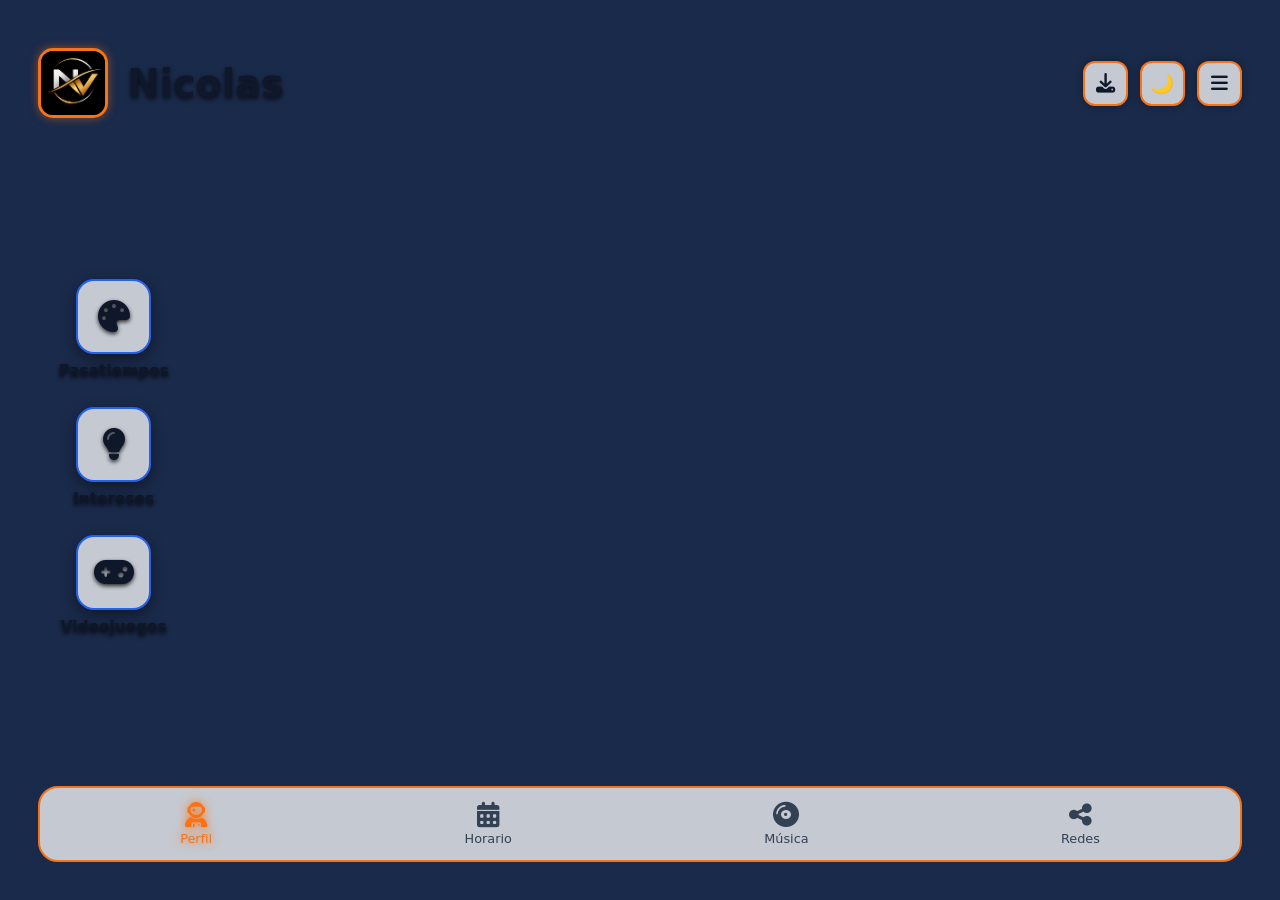
==== PWA/index.html @ a5a934bd "Añadir PWA" ====
<!DOCTYPE html>
<html lang="es">
<head>
<meta charset="UTF-8">
<meta name="viewport" content="width=device-width, initial-scale=1.0, maximum-scale=1.0, user-scalable=no">
<title>Nicolas - Presentación</title>
<script src="https://code.jquery.com/jquery-3.7.1.min.js"></script>
<link rel="stylesheet" href="https://cdnjs.cloudflare.com/ajax/libs/font-awesome/6.4.0/css/all.min.css">

<!-- ===== CONFIGURACIÓN PWA ===== -->
<link rel="manifest" href="manifest.json">
<meta name="theme-color" content="#0f172a">
<link rel="apple-touch-icon" href="Nic_Logo.png">

<style>
  /* ===== VARIABLES MODO CLARO ===== */
  :root {
    --glass-bg: rgba(255, 255, 255, 0.75);
    --glass-border: rgba(255, 255, 255, 0.5);
    --accent-cyan: #0284c7; 
    --accent-blue: #2563eb;
    --text-main: #0f172a;
    --text-muted: #334155;
    --sidebar-bg: rgba(255, 255, 255, 0.95);
    --modal-bg: #f8fafc;
    --modal-overlay: rgba(255, 255, 255, 0.7);
    --accent-orange: #f97316;
    --glow-orange: rgba(249, 115, 22, 0.5);
    --card-bg: rgba(255, 255, 255, 0.95);
  }

  /* ===== VARIABLES MODO OSCURO ===== */
  body.dark-mode {
    --glass-bg: rgba(15, 25, 50, 0.75); 
    --glass-border: rgba(100, 180, 255, 0.3);
    --accent-cyan: #7fd3ff;
    --accent-blue: #4aa8ff;
    --text-main: #e8f0ff;
    --text-muted: #cbd5e1;
    --sidebar-bg: rgba(13, 26, 46, 0.95);
    --modal-bg: #0f172a;
    --modal-overlay: rgba(3, 8, 18, 0.8);
    --accent-orange: #fb923c;
    --glow-orange: rgba(251, 146, 60, 0.6);
    --card-bg: rgba(30, 41, 59, 0.95);
  }

  * { margin:0; padding:0; box-sizing:border-box; }

  html, body {
    height:100%; width: 100%; overflow:hidden; 
    font-family:'Segoe UI', system-ui, sans-serif;
    color:var(--text-main); background: #000;
    transition: color 0.4s;
  }

  /* ===== CARRUSEL DE FONDO ===== */
  .bg-carousel { 
    position: fixed; top: 0; left: 0; right: 0; bottom: 0; 
    z-index: 0; overflow: hidden; background: #1a2a4a;
  }
  .bg-slide {
    position: absolute; inset: 0; background-size: cover; background-position: center;
    opacity: 0; transition: opacity 1.5s ease-in-out, filter 0.5s;
    filter: brightness(0.85) saturate(1.1); 
  }
  .bg-slide.active { opacity: 1; }
  body.dark-mode .bg-slide { filter: brightness(0.5) saturate(1.2); }

  .bg-slide:nth-child(1) { background-image: url('https://images.unsplash.com/photo-1472214103451-9374bd1c798e?auto=format&fit=crop&w=1920&q=80'); }
  .bg-slide:nth-child(2) { background-image: url('https://images.unsplash.com/photo-1464822759023-fed622ff2c3b?auto=format&fit=crop&w=1920&q=80'); }
  .bg-slide:nth-child(3) { background-image: url('https://images.unsplash.com/photo-1507525428034-b723cf961d3e?auto=format&fit=crop&w=1920&q=80'); }

  /* ===== CONTENEDOR PRINCIPAL ===== */
  .hud {
    position: relative; z-index: 1;
    height: 100%; display: flex; flex-direction: column;
    padding: clamp(15px, 3vw, 40px); 
  }

  /* HEADER */
  header {
    display:flex; align-items:center; justify-content: space-between;
    padding: 10px 0; flex-shrink: 0; position: relative; z-index: 100;
  }
  
  .profile-info { display: flex; align-items: center; gap: clamp(10px, 1.5vw, 20px); }

  .avatar {
    width: clamp(50px, 6vw, 70px); height: clamp(50px, 6vw, 70px);
    border-radius: 15px; border: 3px solid var(--accent-orange);
    background: #333; object-fit: cover; flex-shrink: 0;
    box-shadow: 0 0 10px var(--glow-orange); transition: border-color 0.4s, box-shadow 0.4s;
  }
  
  .info h1 { 
    font-size: clamp(1.8rem, 3vw, 2.5rem); color: var(--text-main); 
    text-shadow: 0 2px 5px rgba(0,0,0,0.7);
  }
  
  .top-actions { display:flex; gap:clamp(6px, 1vw, 12px); flex-shrink: 0; }
  
  .btn-square {
    width: clamp(38px, 4vw, 45px); height: clamp(38px, 4vw, 45px);
    border-radius: 12px; background: var(--glass-bg); backdrop-filter: blur(8px); border: 2px solid var(--accent-orange);
    color: var(--text-main); font-size: clamp(1rem, 1.5vw, 1.2rem);
    display:flex; align-items:center; justify-content:center; cursor: pointer;
    box-shadow: 0 0 10px rgba(0,0,0,0.3);
    transition: transform 0.2s, box-shadow 0.2s, background 0.4s, color 0.4s;
  }
  .btn-square:hover { transform: scale(1.1); box-shadow: 0 0 15px var(--accent-orange); }

  /* CONTENIDO CENTRAL */
  .center-content {
    flex: 1; display: flex; flex-direction: column;
    justify-content: center; align-items: flex-start; padding-left: clamp(0px, 2vw, 20px); 
  }

  .floating-buttons { display: flex; flex-direction: column; gap: clamp(15px, 3vh, 30px); }

  .float-btn {
    display: flex; flex-direction: column; align-items: center; gap: 8px;
    color: var(--text-main); font-size: clamp(0.8rem, 1.2vw, 1rem);
    font-weight: 600; cursor: pointer; transition: transform 0.2s, color 0.4s;
    text-shadow: 0 2px 4px rgba(0,0,0,0.8);
  }
  .float-btn:hover { transform: scale(1.05); }
  
  .float-btn .icon-wrap {
    width: clamp(60px, 6vw, 75px); height: clamp(60px, 6vw, 75px);
    border-radius: 18px; background: var(--glass-bg); backdrop-filter: blur(10px);
    border: 2px solid var(--accent-blue);
    display:flex; align-items:center; justify-content:center;
    font-size: clamp(1.5rem, 2.5vw, 2rem);
    box-shadow: 0 5px 15px rgba(0,0,0,0.4);
    color: var(--text-main);
    transition: border-color 0.3s, background 0.4s, color 0.4s, box-shadow 0.3s;
  }
  .float-btn:hover .icon-wrap { border-color: var(--accent-orange); box-shadow: 0 0 15px var(--accent-orange); }

  /* FOOTER */
  footer {
    display: flex; justify-content: space-around; align-items: center;
    background: var(--glass-bg); backdrop-filter: blur(15px); 
    border: 2px solid var(--accent-orange);
    border-radius: 20px; padding: clamp(8px, 1.5vh, 15px); 
    flex-shrink: 0; width: 100%; margin-top: auto; 
    transition: background 0.4s, border-color 0.4s;
  }
  .nav-item {
    display: flex; flex-direction: column; align-items: center; gap: 4px;
    color: var(--text-muted); font-size: clamp(0.6rem, 1vw, 0.9rem); cursor: pointer; transition: color 0.3s;
  }
  .nav-item i { font-size: clamp(1.2rem, 2vw, 1.8rem); }
  .nav-item.active, .nav-item:hover { color: var(--accent-orange); text-shadow: 0 0 10px var(--accent-orange); }

  /* MENÚ HAMBURGUESA */
  #sidebar {
    position: absolute; top: 100%; right: 0; width: 220px;
    background: var(--sidebar-bg); backdrop-filter: blur(15px);
    border: 2px solid var(--accent-orange); box-shadow: 0 10px 30px rgba(0,0,0,0.4);
    border-radius: 15px; padding: 10px; display: flex; flex-direction: column; gap: 5px;
    opacity: 0; transform: translateY(-10px); pointer-events: none;
    transition: opacity 0.3s, transform 0.3s, background 0.4s; z-index: 150;
  }
  #sidebar.active { opacity: 1; transform: translateY(0); pointer-events: auto; }
  #sidebar .nav-item { flex-direction: row; justify-content: flex-start; padding: 10px 15px; border-radius: 10px; gap: 15px; font-size: 1rem; width: 100%; }
  #sidebar .nav-item:hover { background: rgba(249, 115, 22, 0.2); }

  /* ===== MODALES ===== */
  .modal-overlay {
    position:fixed; inset:0; background:var(--modal-overlay); backdrop-filter:blur(5px);
    display:flex; align-items:center; justify-content:center;
    opacity:0; pointer-events:none; transition:opacity 0.3s; z-index:200; padding: 20px;
  }
  .modal-overlay.active { opacity:1; pointer-events:auto; }
  
  .modal {
    background: var(--modal-bg); border: 2px solid var(--accent-orange);
    box-shadow: 0 10px 40px rgba(0,0,0,0.5); border-radius: 20px;
    width: 100%; max-width: 900px; max-height: 85vh; overflow-y: auto; padding: clamp(15px, 2vw, 25px);
    transform: translateY(20px); transition: transform 0.3s;
  }
  .modal-overlay.active .modal { transform: translateY(0); }
  
  .modal-header { display: flex; justify-content: space-between; align-items: center; flex-wrap: wrap; margin-bottom: 20px; gap: 10px; border-bottom: 1px solid var(--glass-border); padding-bottom: 10px; }
  .modal h2 { color: var(--text-main); font-size: clamp(1.2rem, 2vw, 1.5rem); font-weight: 600; }
  
  .modal-close {
    background: transparent; border: none; color: var(--text-muted);
    font-size: 1.5rem; cursor: pointer; transition: color 0.3s;
  }
  .modal-close:hover { color: var(--accent-orange); }

  /* BOTONES DEL MODAL DE DESCARGA */
  .pwa-buttons { display: flex; gap: 10px; margin-top: 20px; }
  .btn-pwa {
    flex: 1; padding: 12px; border-radius: 10px; font-weight: bold; cursor: pointer; border: none; font-size: 1rem; transition: transform 0.2s;
  }
  .btn-pwa:hover { transform: scale(1.02); }
  .btn-pwa-cancel { background: #64748b; color: white; }
  .btn-pwa-accept { background: var(--accent-orange); color: white; }

  /* FILTROS */
  .filter-buttons { display: flex; gap: 8px; flex-wrap: wrap; }
  .btn-filter {
    background: transparent; border: 1px solid var(--glass-border); color: var(--text-muted);
    padding: 5px 12px; border-radius: 20px; cursor: pointer; font-size: 0.85rem; transition: all 0.2s;
  }
  .btn-filter.active, .btn-filter:hover { background: var(--accent-orange); border-color: var(--accent-orange); color: #fff; }

  /* TARJETAS */
  .media-grid { display: grid; grid-template-columns: repeat(auto-fill, minmax(200px, 1fr)); gap: 15px; }
  .media-card {
    background: var(--card-bg); border: 1px solid var(--glass-border);
    border-radius: 12px; overflow: hidden; display: flex; flex-direction: column;
    transition: transform 0.2s, box-shadow 0.2s; border-bottom: 3px solid var(--accent-orange); 
    box-shadow: 0 2px 8px rgba(0,0,0,0.2);
  }
  .media-card:hover { transform: translateY(-3px); box-shadow: 0 5px 15px rgba(0,0,0,0.3); }
  .media-card img, .media-card iframe { width: 100%; aspect-ratio: 16/9; object-fit: cover; border: none; }
  .media-info { padding: 12px; flex: 1; display: flex; flex-direction: column; }
  .media-title { font-size: 0.95rem; font-weight: bold; color: var(--text-main); margin-bottom: 4px; }
  .media-subtitle { font-size: 0.75rem; color: var(--text-muted); margin-bottom: 8px; }
  .media-desc { font-size: 0.8rem; color: var(--text-muted); line-height: 1.4; }

  /* Tabla de Horario */
  .schedule-table { width: 100%; border-collapse: collapse; margin-top: 15px; font-size: 0.9rem; }
  .schedule-table th, .schedule-table td { border: 1px solid var(--glass-border); padding: 10px; text-align: left; }
  .schedule-table th { background: var(--glass-bg); color: var(--text-main); font-weight: bold; }
  .schedule-table tr:nth-child(even) { background: var(--card-bg); }

  /* Redes Sociales */
  .social-links { display: flex; gap: 15px; margin-top: 15px; }
  .social-icon {
    display: flex; align-items: center; justify-content: center;
    width: 45px; height: 45px; border-radius: 12px;
    background: var(--glass-bg); border: 2px solid var(--accent-orange);
    color: var(--text-main); font-size: 1.3rem; text-decoration: none; transition: all 0.3s;
  }
  .social-icon:hover { background: var(--accent-orange); color: #fff; transform: translateY(-3px); }
</style>
</head>
<body>

<!-- CARRUSEL DE FONDO -->
<div class="bg-carousel">
  <div class="bg-slide active"></div>
  <div class="bg-slide"></div>
  <div class="bg-slide"></div>
</div>

<div class="hud" id="contenedorMenu">
  <!-- HEADER -->
  <header>
    <div class="profile-info">
      <img src="Nic_Logo.png" alt="Nicolas" class="avatar"> 
      <div class="info">
        <h1>Nicolas</h1>
      </div>
    </div>
    <div class="top-actions">
      <button class="btn-square" id="btnDescargaPWA" title="Instalar App"><i class="fas fa-download"></i></button>
      <button class="btn-square" id="themeBtn">🌙</button>
      <button class="btn-square" id="menuToggle"><i class="fas fa-bars"></i></button>
    </div>

    <aside id="sidebar">
      <div class="nav-item" data-modal="modal-perfil"><i class="fas fa-user-astronaut"></i><span>Perfil</span></div>
      <div class="nav-item" data-modal="modal-horario"><i class="fas fa-calendar-alt"></i><span>Horario</span></div>
      <div class="nav-item" data-modal="modal-musica"><i class="fas fa-compact-disc"></i><span>Música</span></div>
      <div class="nav-item" data-modal="modal-redes"><i class="fas fa-share-alt"></i><span>Redes</span></div>
    </aside>
  </header>

  <!-- BOTONES CENTRALES -->
  <div class="center-content">
    <div class="floating-buttons">
      <div class="float-btn" data-modal="modal-pasatiempos">
        <div class="icon-wrap"><i class="fas fa-palette"></i></div>
        <span>Pasatiempos</span>
      </div>
      <div class="float-btn" data-modal="modal-intereses">
        <div class="icon-wrap"><i class="fas fa-lightbulb"></i></div>
        <span>Intereses</span>
      </div>
      <div class="float-btn" data-modal="modal-videojuegos">
        <div class="icon-wrap"><i class="fas fa-gamepad"></i></div>
        <span>Videojuegos</span>
      </div>
    </div>
  </div>

  <!-- FOOTER -->
  <footer>
    <div class="nav-item active" data-modal="modal-perfil"><i class="fas fa-user-astronaut"></i><span>Perfil</span></div>
    <div class="nav-item" data-modal="modal-horario"><i class="fas fa-calendar-alt"></i><span>Horario</span></div>
    <div class="nav-item" data-modal="modal-musica"><i class="fas fa-compact-disc"></i><span>Música</span></div>
    <div class="nav-item" data-modal="modal-redes"><i class="fas fa-share-alt"></i><span>Redes</span></div>
  </footer>
</div>

<!-- ================= MODALES INFORMATIVOS ================= -->
<!-- (Los modales de juegos, música, etc. se mantienen igual, omito el código para no hacerlo tan largo, pero tú debes dejarlos como los tenías) -->
<!-- Si necesitas que te los vuelva a poner completos, dímelo, pero solo están igual que en el mensaje anterior -->

<!-- ================= MODAL DE CONFIRMACIÓN PWA ================= -->
<div class="modal-overlay" id="modal-descarga-pwa">
  <div class="modal" style="max-width: 400px; text-align: center;">
    <h2 style="justify-content: center; border-bottom: none; margin-bottom: 10px; font-size: 1.5rem;">📲 Instalar Aplicación</h2>
    <p style="margin-bottom: 20px;">¿Deseas descargar e instalar esta aplicación en tu dispositivo para acceder más rápido?</p>
    <div class="pwa-buttons">
      <button class="btn-pwa btn-pwa-cancel" id="btnCancelarPWA">Cancelar</button>
      <button class="btn-pwa btn-pwa-accept" id="btnAceptarPWA">Sí, instalar</button>
    </div>
  </div>
</div>

<!-- ================= MODAL DE INSTRUCCIONES (PC) ================= -->
<div class="modal-overlay" id="modal-instrucciones-pc">
  <div class="modal" style="max-width: 450px; text-align: center;">
    <h2 style="justify-content: center; border-bottom: none; margin-bottom: 10px; font-size: 1.4rem;">💻 Instalar en PC</h2>
    <p style="margin-bottom: 15px; font-size: 0.95rem;">Tu navegador no permite la instalación automática aquí. Para instalarla:</p>
    
    <div style="text-align: left; background: var(--glass-bg); padding: 15px; border-radius: 10px; margin-bottom: 20px; font-size: 0.9rem; border: 1px solid var(--glass-border);">
      <p style="margin-bottom: 8px;"><strong>1.</strong> Busca el icono de instalar <i class="fas fa-desktop"></i> en la barra de direcciones de tu navegador (arriba a la derecha).</p>
      <p style="margin-bottom: 8px;"><strong>2.</strong> O abre el menú de 3 puntos <i class="fas fa-ellipsis-v"></i>.</p>
      <p><strong>3.</strong> Selecciona <strong>"Instalar aplicación"</strong> o <strong>"Añadir a pantalla de inicio"</strong>.</p>
    </div>
    
    <button class="btn-pwa btn-pwa-accept" id="btnCerrarInstrucciones" style="width: 100%;">Entendido</button>
  </div>
</div>

<!-- ================= SCRIPT CORREGIDO ================= -->
<script>
$(document).ready(function() {
  
  // 1. CARRUSEL DE FONDO
  let currentSlide = 0;
  const slides = $('.bg-slide');
  setInterval(function() {
    slides.removeClass('active');
    currentSlide = (currentSlide + 1) % slides.length;
    slides.eq(currentSlide).addClass('active');
  }, 5000);

  // 2. LÓGICA DE HIDRATACIÓN INVISIBLE OPTIMIZADA
  // En lugar de reiniciar los botones con cada clic, solo limpiamos eventos duplicados de forma segura.
  function hidratarEnSegundoPlano() {
    // Esta función libera la memoria de eventos antiguos sin bloquear los actuales.
    // Solo afecta a los botones principales, no a los modales ni a la PWA.
    $('.float-btn, .nav-item, #themeBtn, #menuToggle').off('click');
    enlazarEventosPrincipales();
  }

  function enlazarEventosPrincipales() {
    // A) Menú Hamburguesa
    $('#menuToggle').on('click', function(e) {
      e.stopPropagation(); 
      $('#sidebar').toggleClass('active');
    });

    $(document).on('click', function(e) {
      if (!$(e.target).closest('#sidebar').length && !$(e.target).closest('#menuToggle').length) {
        $('#sidebar').removeClass('active');
      }
    });

    // B) Modo Oscuro
    $('#themeBtn').on('click', function() {
      $('body').toggleClass('dark-mode');
      $(this).html($('body').hasClass('dark-mode') ? '☀️' : '🌙');
    });

    // C) Abrir Modales
    $('.float-btn, .nav-item').on('click', function() {
      const id = $(this).data('modal');
      if(id) {
        $('#' + id).addClass('active');
        $('#sidebar').removeClass('active'); 
      }
    });

    // D) Cerrar Modales
    $('.modal-overlay').on('click', function(e) {
      if (e.target === this || $(e.target).closest('.modal-close').length) {
        $(this).removeClass('active');
      }
    });

    // E) Filtros
    $('.btn-filter').on('click', function() {
      $(this).siblings().removeClass('active');
      $(this).addClass('active');
      const filtro = $(this).data('filter');
      const $grid = $(this).closest('.modal').find('.media-grid');
      $grid.find('.media-card').each(function() {
        const categoria = $(this).data('category');
        if (filtro === 'todos' || categoria === filtro) {
          $(this).show();
        } else {
          $(this).hide();
        }
      });
    });
  }

  enlazarEventosPrincipales(); 
  
  // El escudo de hidratación ahora solo se activa al hacer clic fuera de los modales
  $(document).on('click', function(e) {
    if (!$(e.target).closest('.modal-overlay').length) {
      hidratarEnSegundoPlano();
    }
  });

  // ==========================================
  // 3. LÓGICA PWA (CONFIRMACIÓN E INSTALACIÓN)
  // ==========================================
  
  // Si la app ya está instalada y se abre en modo Standalone, ocultamos el botón
  if (window.matchMedia('(display-mode: standalone)').matches || window.navigator.standalone === true) {
    $('#btnDescargaPWA').hide();
  }

  let deferredPrompt;

  window.addEventListener('beforeinstallprompt', (e) => {
    e.preventDefault();
    deferredPrompt = e;
  });

  // Al hacer clic en el botón de descarga
  $('#btnDescargaPWA').on('click', function(e) {
    e.stopPropagation(); // Evita que la hidratación interfiera
    $('#modal-descarga-pwa').addClass('active');
  });

  // Si el usuario cancela
  $('#btnCancelarPWA').on('click', function(e) {
    e.stopPropagation();
    $('#modal-descarga-pwa').removeClass('active');
  });

  // Si el usuario acepta
  $('#btnAceptarPWA').on('click', async function(e) {
    e.stopPropagation();
    $('#modal-descarga-pwa').removeClass('active');
    
    if (deferredPrompt) {
      deferredPrompt.prompt();
      const { outcome } = await deferredPrompt.userChoice;
      if (outcome === 'accepted') {
        console.log('App instalada correctamente');
      }
      deferredPrompt = null;
    } else {
      // Si no hay prompt nativo, mostramos el modal elegante de instrucciones
      $('#modal-instrucciones-pc').addClass('active');
    }
  });

  $('#btnCerrarInstrucciones').on('click', function(e) {
    e.stopPropagation();
    $('#modal-instrucciones-pc').removeClass('active');
  });

  // Registrar el Service Worker
  if ('serviceWorker' in navigator) {
    window.addEventListener('load', () => {
      navigator.serviceWorker.register('sw.js')
        .then(registration => { console.log('Service Worker registrado'); })
        .catch(error => { console.log('Error al registrar Service Worker:', error); });
    });
  }

});
</script>

</body>
</html>
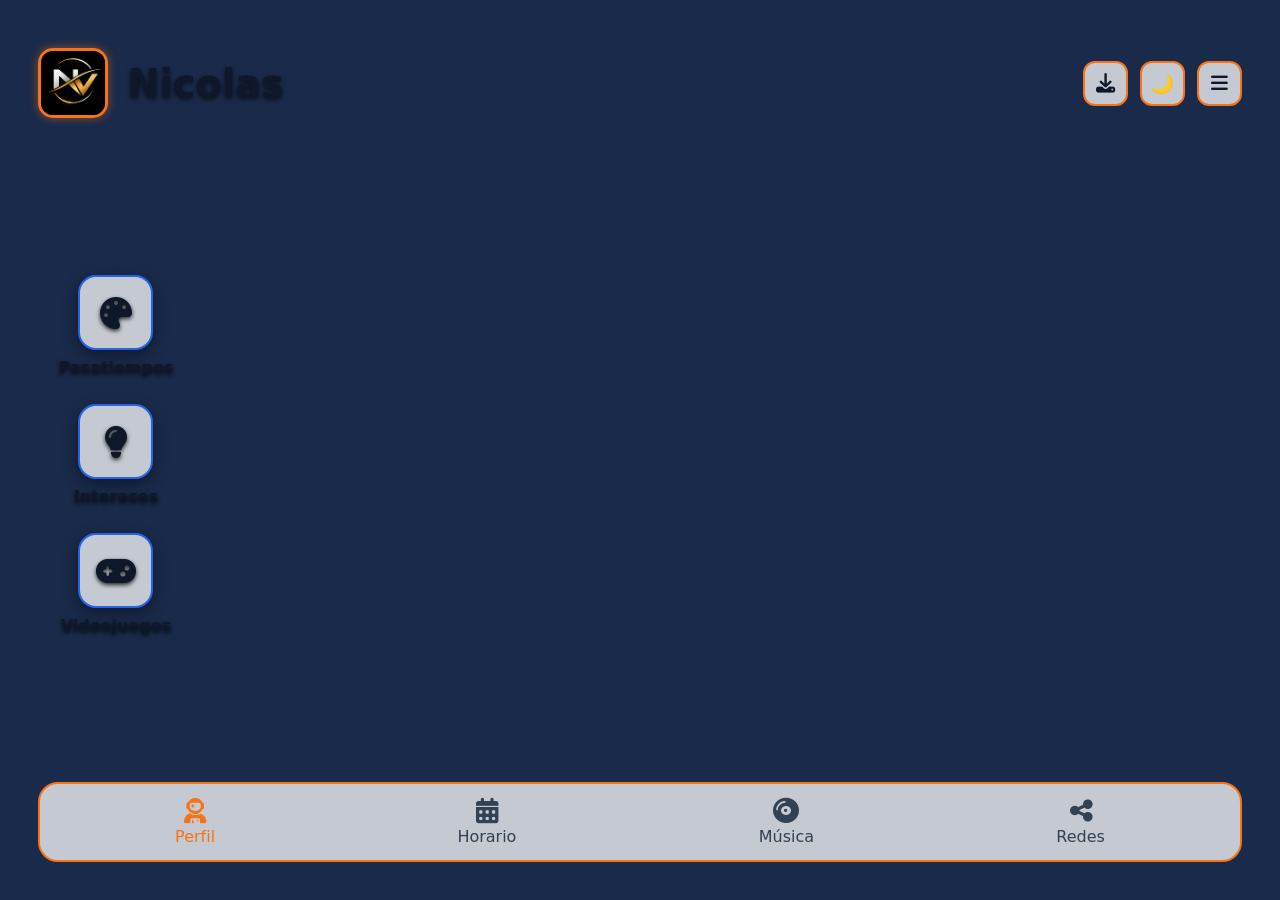
==== commit 0570ad35: "editar falla de los botones" ====
--- a/PWA/index.html
+++ b/PWA/index.html
@@ -7,17 +7,14 @@
 <script src="https://code.jquery.com/jquery-3.7.1.min.js"></script>
 <link rel="stylesheet" href="https://cdnjs.cloudflare.com/ajax/libs/font-awesome/6.4.0/css/all.min.css">
 
-<!-- ===== CONFIGURACIÓN PWA ===== -->
 <link rel="manifest" href="manifest.json">
 <meta name="theme-color" content="#0f172a">
 <link rel="apple-touch-icon" href="Nic_Logo.png">
 
 <style>
-  /* ===== VARIABLES MODO CLARO ===== */
   :root {
     --glass-bg: rgba(255, 255, 255, 0.75);
     --glass-border: rgba(255, 255, 255, 0.5);
-    --accent-cyan: #0284c7; 
     --accent-blue: #2563eb;
     --text-main: #0f172a;
     --text-muted: #334155;
@@ -29,11 +26,9 @@
     --card-bg: rgba(255, 255, 255, 0.95);
   }
 
-  /* ===== VARIABLES MODO OSCURO ===== */
   body.dark-mode {
     --glass-bg: rgba(15, 25, 50, 0.75); 
     --glass-border: rgba(100, 180, 255, 0.3);
-    --accent-cyan: #7fd3ff;
     --accent-blue: #4aa8ff;
     --text-main: #e8f0ff;
     --text-muted: #cbd5e1;
@@ -54,16 +49,8 @@
     transition: color 0.4s;
   }
 
-  /* ===== CARRUSEL DE FONDO ===== */
-  .bg-carousel { 
-    position: fixed; top: 0; left: 0; right: 0; bottom: 0; 
-    z-index: 0; overflow: hidden; background: #1a2a4a;
-  }
-  .bg-slide {
-    position: absolute; inset: 0; background-size: cover; background-position: center;
-    opacity: 0; transition: opacity 1.5s ease-in-out, filter 0.5s;
-    filter: brightness(0.85) saturate(1.1); 
-  }
+  .bg-carousel { position: fixed; top: 0; left: 0; right: 0; bottom: 0; z-index: 0; overflow: hidden; background: #1a2a4a; }
+  .bg-slide { position: absolute; inset: 0; background-size: cover; background-position: center; opacity: 0; transition: opacity 1.5s ease-in-out, filter 0.5s; filter: brightness(0.85) saturate(1.1); }
   .bg-slide.active { opacity: 1; }
   body.dark-mode .bg-slide { filter: brightness(0.5) saturate(1.2); }
 
@@ -71,196 +58,73 @@
   .bg-slide:nth-child(2) { background-image: url('https://images.unsplash.com/photo-1464822759023-fed622ff2c3b?auto=format&fit=crop&w=1920&q=80'); }
   .bg-slide:nth-child(3) { background-image: url('https://images.unsplash.com/photo-1507525428034-b723cf961d3e?auto=format&fit=crop&w=1920&q=80'); }
 
-  /* ===== CONTENEDOR PRINCIPAL ===== */
-  .hud {
-    position: relative; z-index: 1;
-    height: 100%; display: flex; flex-direction: column;
-    padding: clamp(15px, 3vw, 40px); 
-  }
-
-  /* HEADER */
-  header {
-    display:flex; align-items:center; justify-content: space-between;
-    padding: 10px 0; flex-shrink: 0; position: relative; z-index: 100;
-  }
-  
+  .hud { position: relative; z-index: 1; height: 100%; display: flex; flex-direction: column; padding: clamp(15px, 3vw, 40px); }
+
+  header { display:flex; align-items:center; justify-content: space-between; padding: 10px 0; flex-shrink: 0; position: relative; z-index: 100; }
   .profile-info { display: flex; align-items: center; gap: clamp(10px, 1.5vw, 20px); }
-
-  .avatar {
-    width: clamp(50px, 6vw, 70px); height: clamp(50px, 6vw, 70px);
-    border-radius: 15px; border: 3px solid var(--accent-orange);
-    background: #333; object-fit: cover; flex-shrink: 0;
-    box-shadow: 0 0 10px var(--glow-orange); transition: border-color 0.4s, box-shadow 0.4s;
-  }
-  
-  .info h1 { 
-    font-size: clamp(1.8rem, 3vw, 2.5rem); color: var(--text-main); 
-    text-shadow: 0 2px 5px rgba(0,0,0,0.7);
-  }
+  .avatar { width: clamp(50px, 6vw, 70px); height: clamp(50px, 6vw, 70px); border-radius: 15px; border: 3px solid var(--accent-orange); object-fit: cover; box-shadow: 0 0 10px var(--glow-orange); }
+  .info h1 { font-size: clamp(1.8rem, 3vw, 2.5rem); text-shadow: 0 2px 5px rgba(0,0,0,0.7); }
   
   .top-actions { display:flex; gap:clamp(6px, 1vw, 12px); flex-shrink: 0; }
-  
-  .btn-square {
-    width: clamp(38px, 4vw, 45px); height: clamp(38px, 4vw, 45px);
-    border-radius: 12px; background: var(--glass-bg); backdrop-filter: blur(8px); border: 2px solid var(--accent-orange);
-    color: var(--text-main); font-size: clamp(1rem, 1.5vw, 1.2rem);
-    display:flex; align-items:center; justify-content:center; cursor: pointer;
-    box-shadow: 0 0 10px rgba(0,0,0,0.3);
-    transition: transform 0.2s, box-shadow 0.2s, background 0.4s, color 0.4s;
-  }
-  .btn-square:hover { transform: scale(1.1); box-shadow: 0 0 15px var(--accent-orange); }
-
-  /* CONTENIDO CENTRAL */
-  .center-content {
-    flex: 1; display: flex; flex-direction: column;
-    justify-content: center; align-items: flex-start; padding-left: clamp(0px, 2vw, 20px); 
-  }
-
+  .btn-square { width: clamp(38px, 4vw, 45px); height: clamp(38px, 4vw, 45px); border-radius: 12px; background: var(--glass-bg); border: 2px solid var(--accent-orange); color: var(--text-main); font-size: clamp(1rem, 1.5vw, 1.2rem); display:flex; align-items:center; justify-content:center; cursor: pointer; transition: transform 0.2s; }
+  .btn-square:hover { transform: scale(1.1); }
+
+  .center-content { flex: 1; display: flex; flex-direction: column; justify-content: center; align-items: flex-start; padding-left: clamp(0px, 2vw, 20px); }
   .floating-buttons { display: flex; flex-direction: column; gap: clamp(15px, 3vh, 30px); }
-
-  .float-btn {
-    display: flex; flex-direction: column; align-items: center; gap: 8px;
-    color: var(--text-main); font-size: clamp(0.8rem, 1.2vw, 1rem);
-    font-weight: 600; cursor: pointer; transition: transform 0.2s, color 0.4s;
-    text-shadow: 0 2px 4px rgba(0,0,0,0.8);
-  }
+  .float-btn { display: flex; flex-direction: column; align-items: center; gap: 8px; font-weight: 600; cursor: pointer; transition: transform 0.2s; text-shadow: 0 2px 4px rgba(0,0,0,0.8); }
   .float-btn:hover { transform: scale(1.05); }
-  
-  .float-btn .icon-wrap {
-    width: clamp(60px, 6vw, 75px); height: clamp(60px, 6vw, 75px);
-    border-radius: 18px; background: var(--glass-bg); backdrop-filter: blur(10px);
-    border: 2px solid var(--accent-blue);
-    display:flex; align-items:center; justify-content:center;
-    font-size: clamp(1.5rem, 2.5vw, 2rem);
-    box-shadow: 0 5px 15px rgba(0,0,0,0.4);
-    color: var(--text-main);
-    transition: border-color 0.3s, background 0.4s, color 0.4s, box-shadow 0.3s;
-  }
-  .float-btn:hover .icon-wrap { border-color: var(--accent-orange); box-shadow: 0 0 15px var(--accent-orange); }
-
-  /* FOOTER */
-  footer {
-    display: flex; justify-content: space-around; align-items: center;
-    background: var(--glass-bg); backdrop-filter: blur(15px); 
-    border: 2px solid var(--accent-orange);
-    border-radius: 20px; padding: clamp(8px, 1.5vh, 15px); 
-    flex-shrink: 0; width: 100%; margin-top: auto; 
-    transition: background 0.4s, border-color 0.4s;
-  }
-  .nav-item {
-    display: flex; flex-direction: column; align-items: center; gap: 4px;
-    color: var(--text-muted); font-size: clamp(0.6rem, 1vw, 0.9rem); cursor: pointer; transition: color 0.3s;
-  }
+  .float-btn .icon-wrap { width: clamp(60px, 6vw, 75px); height: clamp(60px, 6vw, 75px); border-radius: 18px; background: var(--glass-bg); border: 2px solid var(--accent-blue); display:flex; align-items:center; justify-content:center; font-size: clamp(1.5rem, 2.5vw, 2rem); box-shadow: 0 5px 15px rgba(0,0,0,0.4); }
+
+  footer { display: flex; justify-content: space-around; align-items: center; background: var(--glass-bg); border: 2px solid var(--accent-orange); border-radius: 20px; padding: clamp(8px, 1.5vh, 15px); flex-shrink: 0; width: 100%; margin-top: auto; }
+  .nav-item { display: flex; flex-direction: column; align-items: center; gap: 4px; color: var(--text-muted); cursor: pointer; }
   .nav-item i { font-size: clamp(1.2rem, 2vw, 1.8rem); }
-  .nav-item.active, .nav-item:hover { color: var(--accent-orange); text-shadow: 0 0 10px var(--accent-orange); }
-
-  /* MENÚ HAMBURGUESA */
-  #sidebar {
-    position: absolute; top: 100%; right: 0; width: 220px;
-    background: var(--sidebar-bg); backdrop-filter: blur(15px);
-    border: 2px solid var(--accent-orange); box-shadow: 0 10px 30px rgba(0,0,0,0.4);
-    border-radius: 15px; padding: 10px; display: flex; flex-direction: column; gap: 5px;
-    opacity: 0; transform: translateY(-10px); pointer-events: none;
-    transition: opacity 0.3s, transform 0.3s, background 0.4s; z-index: 150;
-  }
+  .nav-item.active, .nav-item:hover { color: var(--accent-orange); }
+
+  #sidebar { position: absolute; top: 100%; right: 0; width: 220px; background: var(--sidebar-bg); border: 2px solid var(--accent-orange); border-radius: 15px; padding: 10px; display: flex; flex-direction: column; gap: 5px; opacity: 0; transform: translateY(-10px); pointer-events: none; transition: opacity 0.3s, transform 0.3s; z-index: 150; }
   #sidebar.active { opacity: 1; transform: translateY(0); pointer-events: auto; }
-  #sidebar .nav-item { flex-direction: row; justify-content: flex-start; padding: 10px 15px; border-radius: 10px; gap: 15px; font-size: 1rem; width: 100%; }
-  #sidebar .nav-item:hover { background: rgba(249, 115, 22, 0.2); }
-
-  /* ===== MODALES ===== */
-  .modal-overlay {
-    position:fixed; inset:0; background:var(--modal-overlay); backdrop-filter:blur(5px);
-    display:flex; align-items:center; justify-content:center;
-    opacity:0; pointer-events:none; transition:opacity 0.3s; z-index:200; padding: 20px;
-  }
+  #sidebar .nav-item { flex-direction: row; justify-content: flex-start; padding: 10px 15px; gap: 15px; width: 100%; }
+
+  .modal-overlay { position:fixed; inset:0; background:var(--modal-overlay); backdrop-filter:blur(5px); display:flex; align-items:center; justify-content:center; opacity:0; pointer-events:none; transition:opacity 0.3s; z-index:200; padding: 20px; }
   .modal-overlay.active { opacity:1; pointer-events:auto; }
-  
-  .modal {
-    background: var(--modal-bg); border: 2px solid var(--accent-orange);
-    box-shadow: 0 10px 40px rgba(0,0,0,0.5); border-radius: 20px;
-    width: 100%; max-width: 900px; max-height: 85vh; overflow-y: auto; padding: clamp(15px, 2vw, 25px);
-    transform: translateY(20px); transition: transform 0.3s;
-  }
+  .modal { background: var(--modal-bg); border: 2px solid var(--accent-orange); border-radius: 20px; width: 100%; max-width: 900px; max-height: 85vh; overflow-y: auto; padding: 20px; transform: translateY(20px); transition: transform 0.3s; }
   .modal-overlay.active .modal { transform: translateY(0); }
-  
-  .modal-header { display: flex; justify-content: space-between; align-items: center; flex-wrap: wrap; margin-bottom: 20px; gap: 10px; border-bottom: 1px solid var(--glass-border); padding-bottom: 10px; }
-  .modal h2 { color: var(--text-main); font-size: clamp(1.2rem, 2vw, 1.5rem); font-weight: 600; }
-  
-  .modal-close {
-    background: transparent; border: none; color: var(--text-muted);
-    font-size: 1.5rem; cursor: pointer; transition: color 0.3s;
-  }
-  .modal-close:hover { color: var(--accent-orange); }
-
-  /* BOTONES DEL MODAL DE DESCARGA */
-  .pwa-buttons { display: flex; gap: 10px; margin-top: 20px; }
-  .btn-pwa {
-    flex: 1; padding: 12px; border-radius: 10px; font-weight: bold; cursor: pointer; border: none; font-size: 1rem; transition: transform 0.2s;
-  }
-  .btn-pwa:hover { transform: scale(1.02); }
-  .btn-pwa-cancel { background: #64748b; color: white; }
-  .btn-pwa-accept { background: var(--accent-orange); color: white; }
-
-  /* FILTROS */
-  .filter-buttons { display: flex; gap: 8px; flex-wrap: wrap; }
-  .btn-filter {
-    background: transparent; border: 1px solid var(--glass-border); color: var(--text-muted);
-    padding: 5px 12px; border-radius: 20px; cursor: pointer; font-size: 0.85rem; transition: all 0.2s;
-  }
-  .btn-filter.active, .btn-filter:hover { background: var(--accent-orange); border-color: var(--accent-orange); color: #fff; }
-
-  /* TARJETAS */
+  .modal-header { display: flex; justify-content: space-between; align-items: center; margin-bottom: 20px; border-bottom: 1px solid var(--glass-border); padding-bottom: 10px; }
+  .modal h2 { font-size: 1.5rem; }
+  .modal-close { background: transparent; border: none; font-size: 1.5rem; cursor: pointer; color: var(--text-main); }
+
   .media-grid { display: grid; grid-template-columns: repeat(auto-fill, minmax(200px, 1fr)); gap: 15px; }
-  .media-card {
-    background: var(--card-bg); border: 1px solid var(--glass-border);
-    border-radius: 12px; overflow: hidden; display: flex; flex-direction: column;
-    transition: transform 0.2s, box-shadow 0.2s; border-bottom: 3px solid var(--accent-orange); 
-    box-shadow: 0 2px 8px rgba(0,0,0,0.2);
-  }
-  .media-card:hover { transform: translateY(-3px); box-shadow: 0 5px 15px rgba(0,0,0,0.3); }
+  .media-card { background: var(--card-bg); border-bottom: 3px solid var(--accent-orange); border-radius: 12px; overflow: hidden; }
   .media-card img, .media-card iframe { width: 100%; aspect-ratio: 16/9; object-fit: cover; border: none; }
-  .media-info { padding: 12px; flex: 1; display: flex; flex-direction: column; }
-  .media-title { font-size: 0.95rem; font-weight: bold; color: var(--text-main); margin-bottom: 4px; }
-  .media-subtitle { font-size: 0.75rem; color: var(--text-muted); margin-bottom: 8px; }
-  .media-desc { font-size: 0.8rem; color: var(--text-muted); line-height: 1.4; }
-
-  /* Tabla de Horario */
-  .schedule-table { width: 100%; border-collapse: collapse; margin-top: 15px; font-size: 0.9rem; }
-  .schedule-table th, .schedule-table td { border: 1px solid var(--glass-border); padding: 10px; text-align: left; }
-  .schedule-table th { background: var(--glass-bg); color: var(--text-main); font-weight: bold; }
-  .schedule-table tr:nth-child(even) { background: var(--card-bg); }
-
-  /* Redes Sociales */
-  .social-links { display: flex; gap: 15px; margin-top: 15px; }
-  .social-icon {
-    display: flex; align-items: center; justify-content: center;
-    width: 45px; height: 45px; border-radius: 12px;
-    background: var(--glass-bg); border: 2px solid var(--accent-orange);
-    color: var(--text-main); font-size: 1.3rem; text-decoration: none; transition: all 0.3s;
-  }
-  .social-icon:hover { background: var(--accent-orange); color: #fff; transform: translateY(-3px); }
+  .media-info { padding: 12px; }
+  .media-title { font-weight: bold; }
+
+  .filter-buttons { display: flex; gap: 8px; margin-bottom: 20px; }
+  .btn-filter { border: 1px solid var(--glass-border); padding: 5px 12px; border-radius: 20px; cursor: pointer; background: transparent; color: var(--text-main); }
+  .btn-filter.active { background: var(--accent-orange); color: white; border-color: var(--accent-orange); }
+
+  .schedule-table { width: 100%; border-collapse: collapse; }
+  .schedule-table th, .schedule-table td { border: 1px solid var(--glass-border); padding: 10px; }
+
+  .social-links { display: flex; gap: 15px; }
+  .social-icon { display: flex; align-items: center; justify-content: center; width: 45px; height: 45px; border-radius: 12px; background: var(--glass-bg); border: 2px solid var(--accent-orange); color: var(--text-main); text-decoration: none; }
 </style>
 </head>
 <body>
 
-<!-- CARRUSEL DE FONDO -->
 <div class="bg-carousel">
   <div class="bg-slide active"></div>
   <div class="bg-slide"></div>
   <div class="bg-slide"></div>
 </div>
 
-<div class="hud" id="contenedorMenu">
-  <!-- HEADER -->
+<div class="hud">
   <header>
     <div class="profile-info">
       <img src="Nic_Logo.png" alt="Nicolas" class="avatar"> 
-      <div class="info">
-        <h1>Nicolas</h1>
-      </div>
+      <div class="info"><h1>Nicolas</h1></div>
     </div>
     <div class="top-actions">
-      <button class="btn-square" id="btnDescargaPWA" title="Instalar App"><i class="fas fa-download"></i></button>
+      <button class="btn-square" id="btnDescargaPWA"><i class="fas fa-download"></i></button>
       <button class="btn-square" id="themeBtn">🌙</button>
       <button class="btn-square" id="menuToggle"><i class="fas fa-bars"></i></button>
     </div>
@@ -273,25 +137,24 @@
     </aside>
   </header>
 
-  <!-- BOTONES CENTRALES -->
   <div class="center-content">
     <div class="floating-buttons">
-      <div class="float-btn" data-modal="modal-pasatiempos">
+      <!-- Botones con IDs únicos para evitar conflictos -->
+      <div class="float-btn" id="btnPasatiempos">
         <div class="icon-wrap"><i class="fas fa-palette"></i></div>
         <span>Pasatiempos</span>
       </div>
-      <div class="float-btn" data-modal="modal-intereses">
+      <div class="float-btn" id="btnIntereses">
         <div class="icon-wrap"><i class="fas fa-lightbulb"></i></div>
         <span>Intereses</span>
       </div>
-      <div class="float-btn" data-modal="modal-videojuegos">
+      <div class="float-btn" id="btnVideojuegos">
         <div class="icon-wrap"><i class="fas fa-gamepad"></i></div>
         <span>Videojuegos</span>
       </div>
     </div>
   </div>
 
-  <!-- FOOTER -->
   <footer>
     <div class="nav-item active" data-modal="modal-perfil"><i class="fas fa-user-astronaut"></i><span>Perfil</span></div>
     <div class="nav-item" data-modal="modal-horario"><i class="fas fa-calendar-alt"></i><span>Horario</span></div>
@@ -300,43 +163,81 @@
   </footer>
 </div>
 
-<!-- ================= MODALES INFORMATIVOS ================= -->
-<!-- (Los modales de juegos, música, etc. se mantienen igual, omito el código para no hacerlo tan largo, pero tú debes dejarlos como los tenías) -->
-<!-- Si necesitas que te los vuelva a poner completos, dímelo, pero solo están igual que en el mensaje anterior -->
-
-<!-- ================= MODAL DE CONFIRMACIÓN PWA ================= -->
+<!-- MODALES -->
+<div class="modal-overlay" id="modal-intereses">
+  <div class="modal">
+    <div class="modal-header"><h2>Intereses</h2><button class="modal-close"><i class="fas fa-times"></i></button></div>
+    <div class="media-grid">
+      <div class="media-card"><img src="https://images.unsplash.com/photo-1555066931-4365d14bab8c?auto=format&fit=crop&w=500&q=80"><div class="media-info"><div class="media-title">Programación</div></div></div>
+    </div>
+  </div>
+</div>
+
+<div class="modal-overlay" id="modal-videojuegos">
+  <div class="modal">
+    <div class="modal-header"><h2>Videojuegos</h2><button class="modal-close"><i class="fas fa-times"></i></button></div>
+    <div class="media-grid">
+      <div class="media-card"><img src="https://cdn.cloudflare.steamstatic.com/steam/apps/730/header.jpg"><div class="media-info"><div class="media-title">CS2</div></div></div>
+    </div>
+  </div>
+</div>
+
+<div class="modal-overlay" id="modal-pasatiempos">
+  <div class="modal">
+    <div class="modal-header"><h2>Pasatiempos</h2><button class="modal-close"><i class="fas fa-times"></i></button></div>
+    <div class="media-grid">
+      <div class="media-card"><img src="https://images.unsplash.com/photo-1464822759023-fed622ff2c3b?auto=format&fit=crop&w=500&q=80"><div class="media-info"><div class="media-title">Ver Paisajes</div></div></div>
+    </div>
+  </div>
+</div>
+
+<div class="modal-overlay" id="modal-musica">
+  <div class="modal">
+    <div class="modal-header"><h2>Música</h2><button class="modal-close"><i class="fas fa-times"></i></button></div>
+    <div class="media-grid">
+      <div class="media-card"><iframe src="https://www.youtube.com/embed/dQw4w9WgXcQ" allowfullscreen></iframe><div class="media-info"><div class="media-title">Canción</div></div></div>
+    </div>
+  </div>
+</div>
+
+<div class="modal-overlay" id="modal-horario">
+  <div class="modal">
+    <div class="modal-header"><h2>Horario</h2><button class="modal-close"><i class="fas fa-times"></i></button></div>
+    <p>Lunes a Viernes: 8:00 - 16:00</p>
+  </div>
+</div>
+
+<div class="modal-overlay" id="modal-redes">
+  <div class="modal">
+    <div class="modal-header"><h2>Redes</h2><button class="modal-close"><i class="fas fa-times"></i></button></div>
+    <div class="social-links">
+      <a href="#" class="social-icon"><i class="fab fa-facebook-f"></i></a>
+    </div>
+  </div>
+</div>
+
+<div class="modal-overlay" id="modal-perfil">
+  <div class="modal">
+    <div class="modal-header"><h2>Perfil</h2><button class="modal-close"><i class="fas fa-times"></i></button></div>
+    <p>Estudiante de Ingeniería en Sistemas.</p>
+  </div>
+</div>
+
 <div class="modal-overlay" id="modal-descarga-pwa">
   <div class="modal" style="max-width: 400px; text-align: center;">
-    <h2 style="justify-content: center; border-bottom: none; margin-bottom: 10px; font-size: 1.5rem;">📲 Instalar Aplicación</h2>
-    <p style="margin-bottom: 20px;">¿Deseas descargar e instalar esta aplicación en tu dispositivo para acceder más rápido?</p>
-    <div class="pwa-buttons">
-      <button class="btn-pwa btn-pwa-cancel" id="btnCancelarPWA">Cancelar</button>
-      <button class="btn-pwa btn-pwa-accept" id="btnAceptarPWA">Sí, instalar</button>
-    </div>
-  </div>
-</div>
-
-<!-- ================= MODAL DE INSTRUCCIONES (PC) ================= -->
-<div class="modal-overlay" id="modal-instrucciones-pc">
-  <div class="modal" style="max-width: 450px; text-align: center;">
-    <h2 style="justify-content: center; border-bottom: none; margin-bottom: 10px; font-size: 1.4rem;">💻 Instalar en PC</h2>
-    <p style="margin-bottom: 15px; font-size: 0.95rem;">Tu navegador no permite la instalación automática aquí. Para instalarla:</p>
-    
-    <div style="text-align: left; background: var(--glass-bg); padding: 15px; border-radius: 10px; margin-bottom: 20px; font-size: 0.9rem; border: 1px solid var(--glass-border);">
-      <p style="margin-bottom: 8px;"><strong>1.</strong> Busca el icono de instalar <i class="fas fa-desktop"></i> en la barra de direcciones de tu navegador (arriba a la derecha).</p>
-      <p style="margin-bottom: 8px;"><strong>2.</strong> O abre el menú de 3 puntos <i class="fas fa-ellipsis-v"></i>.</p>
-      <p><strong>3.</strong> Selecciona <strong>"Instalar aplicación"</strong> o <strong>"Añadir a pantalla de inicio"</strong>.</p>
-    </div>
-    
-    <button class="btn-pwa btn-pwa-accept" id="btnCerrarInstrucciones" style="width: 100%;">Entendido</button>
-  </div>
-</div>
-
-<!-- ================= SCRIPT CORREGIDO ================= -->
+    <h2>📲 Instalar</h2>
+    <p style="margin: 15px 0;">¿Deseas instalar esta aplicación?</p>
+    <div style="display: flex; gap: 10px;">
+      <button id="btnCancelarPWA" style="flex:1; padding: 10px; background: #64748b; color: white; border: none; border-radius: 8px;">Cancelar</button>
+      <button id="btnAceptarPWA" style="flex:1; padding: 10px; background: var(--accent-orange); color: white; border: none; border-radius: 8px;">Instalar</button>
+    </div>
+  </div>
+</div>
+
 <script>
 $(document).ready(function() {
   
-  // 1. CARRUSEL DE FONDO
+  // Carrusel
   let currentSlide = 0;
   const slides = $('.bg-slide');
   setInterval(function() {
@@ -345,138 +246,58 @@
     slides.eq(currentSlide).addClass('active');
   }, 5000);
 
-  // 2. LÓGICA DE HIDRATACIÓN INVISIBLE OPTIMIZADA
-  // En lugar de reiniciar los botones con cada clic, solo limpiamos eventos duplicados de forma segura.
-  function hidratarEnSegundoPlano() {
-    // Esta función libera la memoria de eventos antiguos sin bloquear los actuales.
-    // Solo afecta a los botones principales, no a los modales ni a la PWA.
-    $('.float-btn, .nav-item, #themeBtn, #menuToggle').off('click');
-    enlazarEventosPrincipales();
-  }
-
-  function enlazarEventosPrincipales() {
-    // A) Menú Hamburguesa
-    $('#menuToggle').on('click', function(e) {
-      e.stopPropagation(); 
-      $('#sidebar').toggleClass('active');
-    });
-
-    $(document).on('click', function(e) {
-      if (!$(e.target).closest('#sidebar').length && !$(e.target).closest('#menuToggle').length) {
-        $('#sidebar').removeClass('active');
-      }
-    });
-
-    // B) Modo Oscuro
-    $('#themeBtn').on('click', function() {
-      $('body').toggleClass('dark-mode');
-      $(this).html($('body').hasClass('dark-mode') ? '☀️' : '🌙');
-    });
-
-    // C) Abrir Modales
-    $('.float-btn, .nav-item').on('click', function() {
-      const id = $(this).data('modal');
-      if(id) {
-        $('#' + id).addClass('active');
-        $('#sidebar').removeClass('active'); 
-      }
-    });
-
-    // D) Cerrar Modales
-    $('.modal-overlay').on('click', function(e) {
-      if (e.target === this || $(e.target).closest('.modal-close').length) {
-        $(this).removeClass('active');
-      }
-    });
-
-    // E) Filtros
-    $('.btn-filter').on('click', function() {
-      $(this).siblings().removeClass('active');
-      $(this).addClass('active');
-      const filtro = $(this).data('filter');
-      const $grid = $(this).closest('.modal').find('.media-grid');
-      $grid.find('.media-card').each(function() {
-        const categoria = $(this).data('category');
-        if (filtro === 'todos' || categoria === filtro) {
-          $(this).show();
-        } else {
-          $(this).hide();
-        }
-      });
-    });
-  }
-
-  enlazarEventosPrincipales(); 
-  
-  // El escudo de hidratación ahora solo se activa al hacer clic fuera de los modales
-  $(document).on('click', function(e) {
-    if (!$(e.target).closest('.modal-overlay').length) {
-      hidratarEnSegundoPlano();
-    }
-  });
-
-  // ==========================================
-  // 3. LÓGICA PWA (CONFIRMACIÓN E INSTALACIÓN)
-  // ==========================================
-  
-  // Si la app ya está instalada y se abre en modo Standalone, ocultamos el botón
-  if (window.matchMedia('(display-mode: standalone)').matches || window.navigator.standalone === true) {
-    $('#btnDescargaPWA').hide();
-  }
-
+  // --- BOTONES CENTRALES (IDs directos para que no fallen) ---
+  $('#btnPasatiempos').on('click', function() { $('#modal-pasatiempos').addClass('active'); });
+  $('#btnIntereses').on('click', function() { $('#modal-intereses').addClass('active'); });
+  $('#btnVideojuegos').on('click', function() { $('#modal-videojuegos').addClass('active'); });
+
+  // --- BOTONES DEL MENÚ INFERIOR ---
+  $('.nav-item').on('click', function() {
+    const id = $(this).data('modal');
+    if(id) $('#' + id).addClass('active');
+  });
+
+  // --- CERRAR MODALES ---
+  $('.modal-close').on('click', function() {
+    $(this).closest('.modal-overlay').removeClass('active');
+  });
+  $('.modal-overlay').on('click', function(e) {
+    if (e.target === this) $(this).removeClass('active');
+  });
+
+  // --- MENÚ HAMBURGUESA Y TEMA ---
+  $('#menuToggle').on('click', function() { $('#sidebar').toggleClass('active'); });
+  $('#themeBtn').on('click', function() {
+    $('body').toggleClass('dark-mode');
+    $(this).html($('body').hasClass('dark-mode') ? '☀️' : '🌙');
+  });
+
+  // --- PWA ---
   let deferredPrompt;
-
   window.addEventListener('beforeinstallprompt', (e) => {
     e.preventDefault();
     deferredPrompt = e;
   });
 
-  // Al hacer clic en el botón de descarga
-  $('#btnDescargaPWA').on('click', function(e) {
-    e.stopPropagation(); // Evita que la hidratación interfiera
-    $('#modal-descarga-pwa').addClass('active');
-  });
-
-  // Si el usuario cancela
-  $('#btnCancelarPWA').on('click', function(e) {
-    e.stopPropagation();
+  $('#btnDescargaPWA').on('click', function() { $('#modal-descarga-pwa').addClass('active'); });
+  $('#btnCancelarPWA').on('click', function() { $('#modal-descarga-pwa').removeClass('active'); });
+  
+  $('#btnAceptarPWA').on('click', async function() {
     $('#modal-descarga-pwa').removeClass('active');
-  });
-
-  // Si el usuario acepta
-  $('#btnAceptarPWA').on('click', async function(e) {
-    e.stopPropagation();
-    $('#modal-descarga-pwa').removeClass('active');
-    
     if (deferredPrompt) {
       deferredPrompt.prompt();
-      const { outcome } = await deferredPrompt.userChoice;
-      if (outcome === 'accepted') {
-        console.log('App instalada correctamente');
-      }
       deferredPrompt = null;
     } else {
-      // Si no hay prompt nativo, mostramos el modal elegante de instrucciones
-      $('#modal-instrucciones-pc').addClass('active');
+      alert('Para instalar, usa el menú de tu navegador y selecciona "Instalar aplicación".');
     }
   });
 
-  $('#btnCerrarInstrucciones').on('click', function(e) {
-    e.stopPropagation();
-    $('#modal-instrucciones-pc').removeClass('active');
-  });
-
-  // Registrar el Service Worker
-  if ('serviceWorker' in navigator) {
-    window.addEventListener('load', () => {
-      navigator.serviceWorker.register('sw.js')
-        .then(registration => { console.log('Service Worker registrado'); })
-        .catch(error => { console.log('Error al registrar Service Worker:', error); });
-    });
+  // Ocultar botón de descarga si ya está instalada
+  if (window.matchMedia('(display-mode: standalone)').matches) {
+    $('#btnDescargaPWA').hide();
   }
 
 });
 </script>
-
 </body>
-</html>+</html>
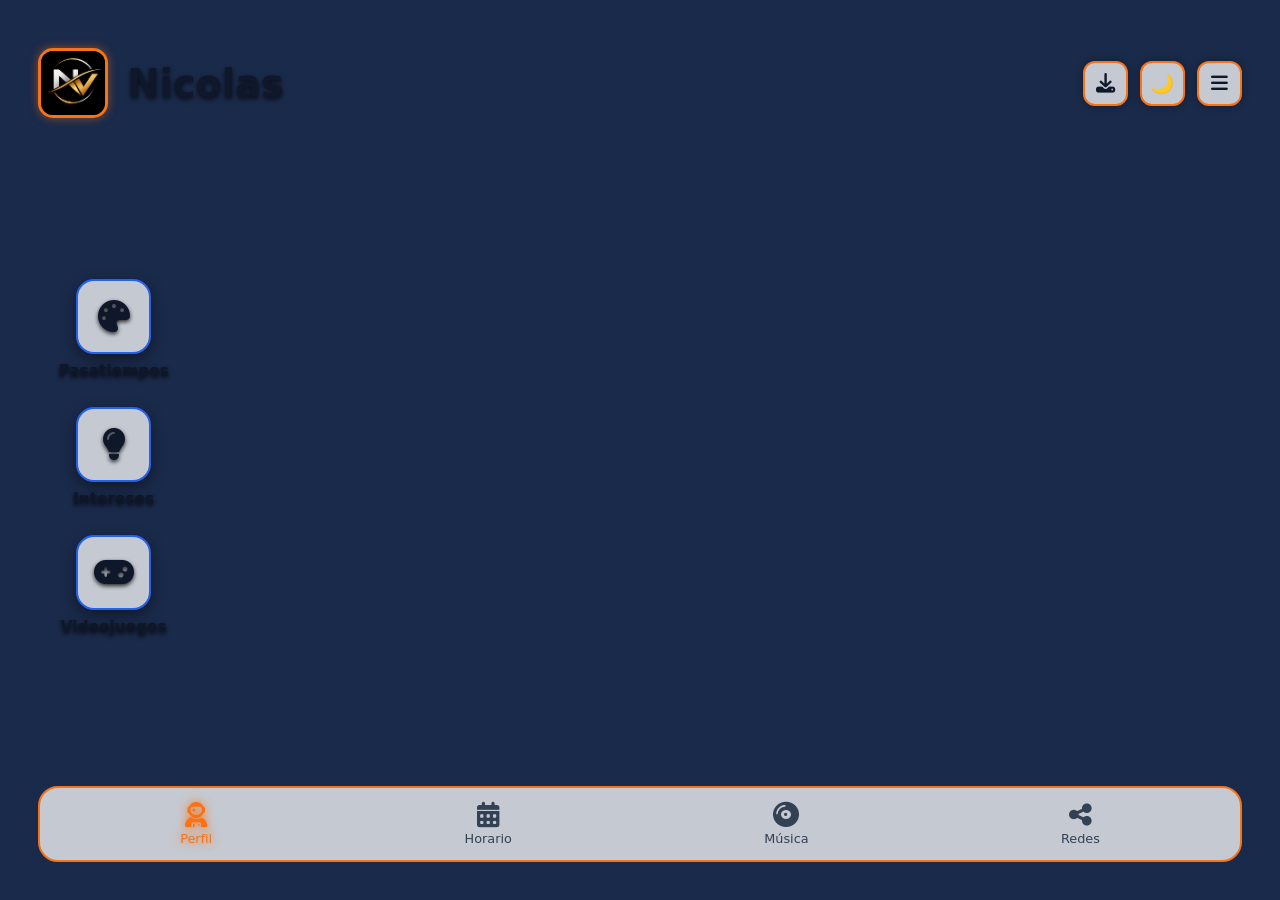
==== commit 70d52216: "agregando los datos de vuelta" ====
--- a/PWA/index.html
+++ b/PWA/index.html
@@ -7,14 +7,17 @@
 <script src="https://code.jquery.com/jquery-3.7.1.min.js"></script>
 <link rel="stylesheet" href="https://cdnjs.cloudflare.com/ajax/libs/font-awesome/6.4.0/css/all.min.css">
 
+<!-- ===== CONFIGURACIÓN PWA ===== -->
 <link rel="manifest" href="manifest.json">
 <meta name="theme-color" content="#0f172a">
 <link rel="apple-touch-icon" href="Nic_Logo.png">
 
 <style>
+  /* ===== VARIABLES ===== */
   :root {
     --glass-bg: rgba(255, 255, 255, 0.75);
     --glass-border: rgba(255, 255, 255, 0.5);
+    --accent-cyan: #0284c7; 
     --accent-blue: #2563eb;
     --text-main: #0f172a;
     --text-muted: #334155;
@@ -29,6 +32,7 @@
   body.dark-mode {
     --glass-bg: rgba(15, 25, 50, 0.75); 
     --glass-border: rgba(100, 180, 255, 0.3);
+    --accent-cyan: #7fd3ff;
     --accent-blue: #4aa8ff;
     --text-main: #e8f0ff;
     --text-muted: #cbd5e1;
@@ -62,51 +66,65 @@
 
   header { display:flex; align-items:center; justify-content: space-between; padding: 10px 0; flex-shrink: 0; position: relative; z-index: 100; }
   .profile-info { display: flex; align-items: center; gap: clamp(10px, 1.5vw, 20px); }
-  .avatar { width: clamp(50px, 6vw, 70px); height: clamp(50px, 6vw, 70px); border-radius: 15px; border: 3px solid var(--accent-orange); object-fit: cover; box-shadow: 0 0 10px var(--glow-orange); }
-  .info h1 { font-size: clamp(1.8rem, 3vw, 2.5rem); text-shadow: 0 2px 5px rgba(0,0,0,0.7); }
+  .avatar { width: clamp(50px, 6vw, 70px); height: clamp(50px, 6vw, 70px); border-radius: 15px; border: 3px solid var(--accent-orange); background: #333; object-fit: cover; flex-shrink: 0; box-shadow: 0 0 10px var(--glow-orange); }
+  .info h1 { font-size: clamp(1.8rem, 3vw, 2.5rem); color: var(--text-main); text-shadow: 0 2px 5px rgba(0,0,0,0.7); }
   
   .top-actions { display:flex; gap:clamp(6px, 1vw, 12px); flex-shrink: 0; }
-  .btn-square { width: clamp(38px, 4vw, 45px); height: clamp(38px, 4vw, 45px); border-radius: 12px; background: var(--glass-bg); border: 2px solid var(--accent-orange); color: var(--text-main); font-size: clamp(1rem, 1.5vw, 1.2rem); display:flex; align-items:center; justify-content:center; cursor: pointer; transition: transform 0.2s; }
+  .btn-square { width: clamp(38px, 4vw, 45px); height: clamp(38px, 4vw, 45px); border-radius: 12px; background: var(--glass-bg); backdrop-filter: blur(8px); border: 2px solid var(--accent-orange); color: var(--text-main); font-size: clamp(1rem, 1.5vw, 1.2rem); display:flex; align-items:center; justify-content:center; cursor: pointer; box-shadow: 0 0 10px rgba(0,0,0,0.3); transition: transform 0.2s; }
   .btn-square:hover { transform: scale(1.1); }
 
   .center-content { flex: 1; display: flex; flex-direction: column; justify-content: center; align-items: flex-start; padding-left: clamp(0px, 2vw, 20px); }
   .floating-buttons { display: flex; flex-direction: column; gap: clamp(15px, 3vh, 30px); }
-  .float-btn { display: flex; flex-direction: column; align-items: center; gap: 8px; font-weight: 600; cursor: pointer; transition: transform 0.2s; text-shadow: 0 2px 4px rgba(0,0,0,0.8); }
+  .float-btn { display: flex; flex-direction: column; align-items: center; gap: 8px; color: var(--text-main); font-size: clamp(0.8rem, 1.2vw, 1rem); font-weight: 600; cursor: pointer; transition: transform 0.2s; text-shadow: 0 2px 4px rgba(0,0,0,0.8); }
   .float-btn:hover { transform: scale(1.05); }
-  .float-btn .icon-wrap { width: clamp(60px, 6vw, 75px); height: clamp(60px, 6vw, 75px); border-radius: 18px; background: var(--glass-bg); border: 2px solid var(--accent-blue); display:flex; align-items:center; justify-content:center; font-size: clamp(1.5rem, 2.5vw, 2rem); box-shadow: 0 5px 15px rgba(0,0,0,0.4); }
-
-  footer { display: flex; justify-content: space-around; align-items: center; background: var(--glass-bg); border: 2px solid var(--accent-orange); border-radius: 20px; padding: clamp(8px, 1.5vh, 15px); flex-shrink: 0; width: 100%; margin-top: auto; }
-  .nav-item { display: flex; flex-direction: column; align-items: center; gap: 4px; color: var(--text-muted); cursor: pointer; }
+  .float-btn .icon-wrap { width: clamp(60px, 6vw, 75px); height: clamp(60px, 6vw, 75px); border-radius: 18px; background: var(--glass-bg); backdrop-filter: blur(10px); border: 2px solid var(--accent-blue); display:flex; align-items:center; justify-content:center; font-size: clamp(1.5rem, 2.5vw, 2rem); box-shadow: 0 5px 15px rgba(0,0,0,0.4); color: var(--text-main); }
+  .float-btn:hover .icon-wrap { border-color: var(--accent-orange); box-shadow: 0 0 15px var(--accent-orange); }
+
+  footer { display: flex; justify-content: space-around; align-items: center; background: var(--glass-bg); backdrop-filter: blur(15px); border: 2px solid var(--accent-orange); border-radius: 20px; padding: clamp(8px, 1.5vh, 15px); flex-shrink: 0; width: 100%; margin-top: auto; }
+  .nav-item { display: flex; flex-direction: column; align-items: center; gap: 4px; color: var(--text-muted); font-size: clamp(0.6rem, 1vw, 0.9rem); cursor: pointer; transition: color 0.3s; }
   .nav-item i { font-size: clamp(1.2rem, 2vw, 1.8rem); }
-  .nav-item.active, .nav-item:hover { color: var(--accent-orange); }
-
-  #sidebar { position: absolute; top: 100%; right: 0; width: 220px; background: var(--sidebar-bg); border: 2px solid var(--accent-orange); border-radius: 15px; padding: 10px; display: flex; flex-direction: column; gap: 5px; opacity: 0; transform: translateY(-10px); pointer-events: none; transition: opacity 0.3s, transform 0.3s; z-index: 150; }
+  .nav-item.active, .nav-item:hover { color: var(--accent-orange); text-shadow: 0 0 10px var(--accent-orange); }
+
+  #sidebar { position: absolute; top: 100%; right: 0; width: 220px; background: var(--sidebar-bg); backdrop-filter: blur(15px); border: 2px solid var(--accent-orange); border-radius: 15px; padding: 10px; display: flex; flex-direction: column; gap: 5px; opacity: 0; transform: translateY(-10px); pointer-events: none; transition: opacity 0.3s, transform 0.3s; z-index: 150; }
   #sidebar.active { opacity: 1; transform: translateY(0); pointer-events: auto; }
-  #sidebar .nav-item { flex-direction: row; justify-content: flex-start; padding: 10px 15px; gap: 15px; width: 100%; }
+  #sidebar .nav-item { flex-direction: row; justify-content: flex-start; padding: 10px 15px; border-radius: 10px; gap: 15px; font-size: 1rem; width: 100%; }
+  #sidebar .nav-item:hover { background: rgba(249, 115, 22, 0.2); }
 
   .modal-overlay { position:fixed; inset:0; background:var(--modal-overlay); backdrop-filter:blur(5px); display:flex; align-items:center; justify-content:center; opacity:0; pointer-events:none; transition:opacity 0.3s; z-index:200; padding: 20px; }
   .modal-overlay.active { opacity:1; pointer-events:auto; }
-  .modal { background: var(--modal-bg); border: 2px solid var(--accent-orange); border-radius: 20px; width: 100%; max-width: 900px; max-height: 85vh; overflow-y: auto; padding: 20px; transform: translateY(20px); transition: transform 0.3s; }
+  .modal { background: var(--modal-bg); border: 2px solid var(--accent-orange); box-shadow: 0 10px 40px rgba(0,0,0,0.5); border-radius: 20px; width: 100%; max-width: 900px; max-height: 85vh; overflow-y: auto; padding: clamp(15px, 2vw, 25px); transform: translateY(20px); transition: transform 0.3s; }
   .modal-overlay.active .modal { transform: translateY(0); }
-  .modal-header { display: flex; justify-content: space-between; align-items: center; margin-bottom: 20px; border-bottom: 1px solid var(--glass-border); padding-bottom: 10px; }
-  .modal h2 { font-size: 1.5rem; }
-  .modal-close { background: transparent; border: none; font-size: 1.5rem; cursor: pointer; color: var(--text-main); }
+  .modal-header { display: flex; justify-content: space-between; align-items: center; flex-wrap: wrap; margin-bottom: 20px; gap: 10px; border-bottom: 1px solid var(--glass-border); padding-bottom: 10px; }
+  .modal h2 { color: var(--text-main); font-size: clamp(1.2rem, 2vw, 1.5rem); font-weight: 600; }
+  .modal-close { background: transparent; border: none; color: var(--text-muted); font-size: 1.5rem; cursor: pointer; transition: color 0.3s; }
+  .modal-close:hover { color: var(--accent-orange); }
+
+  .pwa-buttons { display: flex; gap: 10px; margin-top: 20px; }
+  .btn-pwa { flex: 1; padding: 12px; border-radius: 10px; font-weight: bold; cursor: pointer; border: none; font-size: 1rem; transition: transform 0.2s; }
+  .btn-pwa-cancel { background: #64748b; color: white; }
+  .btn-pwa-accept { background: var(--accent-orange); color: white; }
+
+  .filter-buttons { display: flex; gap: 8px; flex-wrap: wrap; margin-bottom: 20px; }
+  .btn-filter { background: transparent; border: 1px solid var(--glass-border); color: var(--text-muted); padding: 5px 12px; border-radius: 20px; cursor: pointer; font-size: 0.85rem; transition: all 0.2s; }
+  .btn-filter.active, .btn-filter:hover { background: var(--accent-orange); border-color: var(--accent-orange); color: #fff; }
 
   .media-grid { display: grid; grid-template-columns: repeat(auto-fill, minmax(200px, 1fr)); gap: 15px; }
-  .media-card { background: var(--card-bg); border-bottom: 3px solid var(--accent-orange); border-radius: 12px; overflow: hidden; }
+  .media-card { background: var(--card-bg); border: 1px solid var(--glass-border); border-radius: 12px; overflow: hidden; display: flex; flex-direction: column; transition: transform 0.2s, box-shadow 0.2s; border-bottom: 3px solid var(--accent-orange); box-shadow: 0 2px 8px rgba(0,0,0,0.2); }
+  .media-card:hover { transform: translateY(-3px); box-shadow: 0 5px 15px rgba(0,0,0,0.3); }
   .media-card img, .media-card iframe { width: 100%; aspect-ratio: 16/9; object-fit: cover; border: none; }
-  .media-info { padding: 12px; }
-  .media-title { font-weight: bold; }
-
-  .filter-buttons { display: flex; gap: 8px; margin-bottom: 20px; }
-  .btn-filter { border: 1px solid var(--glass-border); padding: 5px 12px; border-radius: 20px; cursor: pointer; background: transparent; color: var(--text-main); }
-  .btn-filter.active { background: var(--accent-orange); color: white; border-color: var(--accent-orange); }
-
-  .schedule-table { width: 100%; border-collapse: collapse; }
-  .schedule-table th, .schedule-table td { border: 1px solid var(--glass-border); padding: 10px; }
-
-  .social-links { display: flex; gap: 15px; }
-  .social-icon { display: flex; align-items: center; justify-content: center; width: 45px; height: 45px; border-radius: 12px; background: var(--glass-bg); border: 2px solid var(--accent-orange); color: var(--text-main); text-decoration: none; }
+  .media-info { padding: 12px; flex: 1; display: flex; flex-direction: column; }
+  .media-title { font-size: 0.95rem; font-weight: bold; color: var(--text-main); margin-bottom: 4px; }
+  .media-subtitle { font-size: 0.75rem; color: var(--text-muted); margin-bottom: 8px; }
+  .media-desc { font-size: 0.8rem; color: var(--text-muted); line-height: 1.4; }
+
+  .schedule-table { width: 100%; border-collapse: collapse; margin-top: 15px; font-size: 0.9rem; }
+  .schedule-table th, .schedule-table td { border: 1px solid var(--glass-border); padding: 10px; text-align: left; }
+  .schedule-table th { background: var(--glass-bg); color: var(--text-main); font-weight: bold; }
+  .schedule-table tr:nth-child(even) { background: var(--card-bg); }
+
+  .social-links { display: flex; gap: 15px; margin-top: 15px; }
+  .social-icon { display: flex; align-items: center; justify-content: center; width: 45px; height: 45px; border-radius: 12px; background: var(--glass-bg); border: 2px solid var(--accent-orange); color: var(--text-main); font-size: 1.3rem; text-decoration: none; transition: all 0.3s; }
+  .social-icon:hover { background: var(--accent-orange); color: #fff; transform: translateY(-3px); }
 </style>
 </head>
 <body>
@@ -117,7 +135,7 @@
   <div class="bg-slide"></div>
 </div>
 
-<div class="hud">
+<div class="hud" id="contenedorMenu">
   <header>
     <div class="profile-info">
       <img src="Nic_Logo.png" alt="Nicolas" class="avatar"> 
@@ -139,7 +157,6 @@
 
   <div class="center-content">
     <div class="floating-buttons">
-      <!-- Botones con IDs únicos para evitar conflictos -->
       <div class="float-btn" id="btnPasatiempos">
         <div class="icon-wrap"><i class="fas fa-palette"></i></div>
         <span>Pasatiempos</span>
@@ -156,88 +173,153 @@
   </div>
 
   <footer>
-    <div class="nav-item active" data-modal="modal-perfil"><i class="fas fa-user-astronaut"></i><span>Perfil</span></div>
-    <div class="nav-item" data-modal="modal-horario"><i class="fas fa-calendar-alt"></i><span>Horario</span></div>
-    <div class="nav-item" data-modal="modal-musica"><i class="fas fa-compact-disc"></i><span>Música</span></div>
-    <div class="nav-item" data-modal="modal-redes"><i class="fas fa-share-alt"></i><span>Redes</span></div>
+    <div class="nav-item active" id="btnPerfil"><i class="fas fa-user-astronaut"></i><span>Perfil</span></div>
+    <div class="nav-item" id="btnHorario"><i class="fas fa-calendar-alt"></i><span>Horario</span></div>
+    <div class="nav-item" id="btnMusica"><i class="fas fa-compact-disc"></i><span>Música</span></div>
+    <div class="nav-item" id="btnRedes"><i class="fas fa-share-alt"></i><span>Redes</span></div>
   </footer>
 </div>
 
-<!-- MODALES -->
+<!-- ================= MODALES COMPLETOS ================= -->
+
+<!-- INTERESES -->
 <div class="modal-overlay" id="modal-intereses">
   <div class="modal">
-    <div class="modal-header"><h2>Intereses</h2><button class="modal-close"><i class="fas fa-times"></i></button></div>
+    <div class="modal-header"><h2>Intereses Productivos</h2><button class="modal-close"><i class="fas fa-times"></i></button></div>
     <div class="media-grid">
-      <div class="media-card"><img src="https://images.unsplash.com/photo-1555066931-4365d14bab8c?auto=format&fit=crop&w=500&q=80"><div class="media-info"><div class="media-title">Programación</div></div></div>
-    </div>
-  </div>
-</div>
-
+      <div class="media-card"><img src="https://images.unsplash.com/photo-1555066931-4365d14bab8c?auto=format&fit=crop&w=500&q=80" alt="Programación"><div class="media-info"><div class="media-title">Programación</div></div></div>
+      <div class="media-card"><img src="https://images.unsplash.com/photo-1574717024653-61fd2cf4d44d?auto=format&fit=crop&w=500&q=80" alt="Editar Videos"><div class="media-info"><div class="media-title">Editar Videos</div></div></div>
+      <div class="media-card"><img src="https://images.unsplash.com/photo-1556910103-1c02745aae4d?auto=format&fit=crop&w=500&q=80" alt="Cocinar"><div class="media-info"><div class="media-title">Cocinar</div></div></div>
+      <div class="media-card"><img src="https://images.unsplash.com/photo-1556742049-0cfed4f6a45d?auto=format&fit=crop&w=500&q=80" alt="Trabajo de Ventas"><div class="media-info"><div class="media-title">Trabajo de Ventas</div></div></div>
+      <div class="media-card"><img src="https://images.unsplash.com/photo-1581578731548-c64695cc6952?auto=format&fit=crop&w=500&q=80" alt="Limpieza del Hogar"><div class="media-info"><div class="media-title">Limpieza del Hogar</div></div></div>
+    </div>
+  </div>
+</div>
+
+<!-- VIDEOJUEGOS -->
 <div class="modal-overlay" id="modal-videojuegos">
   <div class="modal">
-    <div class="modal-header"><h2>Videojuegos</h2><button class="modal-close"><i class="fas fa-times"></i></button></div>
+    <div class="modal-header"><h2>Mis Juegos Favoritos</h2><button class="modal-close"><i class="fas fa-times"></i></button></div>
+    <div class="filter-buttons">
+      <button class="btn-filter active" data-filter="todos">Todos</button>
+      <button class="btn-filter" data-filter="shooter">Shooter</button>
+      <button class="btn-filter" data-filter="terror">Terror</button>
+      <button class="btn-filter" data-filter="fantasia">Fantasía</button>
+      <button class="btn-filter" data-filter="movil">Móvil</button>
+    </div>
+    <div class="media-grid" id="grid-videojuegos">
+      <div class="media-card" data-category="shooter"><img src="https://cdn.cloudflare.steamstatic.com/steam/apps/730/header.jpg" alt="CS2"><div class="media-info"><div class="media-title">Counter-Strike 2</div><div class="media-desc">Terroristas vs Antiterroristas. Un shooter táctico 5v5 donde la estrategia y la puntería definen la victoria.</div></div></div>
+      <div class="media-card" data-category="terror"><img src="https://cdn.cloudflare.steamstatic.com/steam/apps/550/header.jpg" alt="L4D2"><div class="media-info"><div class="media-title">Left 4 Dead 2</div><div class="media-desc">Supervivencia zombi. Tú y 3 amigos deben escapar de hordas de infectados en un mundo post-apocalíptico.</div></div></div>
+      <div class="media-card" data-category="fantasia"><img src="https://cdn.cloudflare.steamstatic.com/steam/apps/292030/header.jpg" alt="Witcher 3"><div class="media-info"><div class="media-title">The Witcher 3</div><div class="media-desc">RPG de mundo abierto. Eres Geralt de Rivia, un cazador de monstruos en busca de su hija adoptiva, Ciri.</div></div></div>
+      <div class="media-card" data-category="movil"><img src="https://play-lh.googleusercontent.com/7b1X9R4Jj7G5N6b2j7K1k8Q9T2w5z3x1c4v6b8n0m2l4k6j8h0g2f4d6s8a0q" alt="Geometry Dash"><div class="media-info"><div class="media-title">Geometry Dash</div><div class="media-desc">Plataformas rítmico. Salta y esquiva obstáculos al ritmo de la música electrónica.</div></div></div>
+      <div class="media-card" data-category="movil"><img src="https://play-lh.googleusercontent.com/1jX4M5k2L8N6b2j7K1k8Q9T2w5z3x1c4v6b8n0m2l4k6j8h0g2f4d6s8a0q" alt="Dragon Ball Legends"><div class="media-info"><div class="media-title">Dragon Ball Legends</div><div class="media-desc">Juego de lucha 3D para móviles. Reúne a tus guerreros favoritos y participa en batallas PvP.</div></div></div>
+      <div class="media-card" data-category="shooter"><img src="https://play-lh.googleusercontent.com/8b1X9R4JjG5N6b2j7K1k8Q9T2w5z3x1c4v6b8n0m2l4k6j8h0g2f4d6s8a0q" alt="Valorant"><div class="media-info"><div class="media-title">Valorant</div><div class="media-desc">Shooter táctico 5v5 con personajes que tienen habilidades únicas. Combina puntería con estrategia.</div></div></div>
+    </div>
+  </div>
+</div>
+
+<!-- PASAIEMPOS -->
+<div class="modal-overlay" id="modal-pasatiempos">
+  <div class="modal">
+    <div class="modal-header"><h2>Mis Pasatiempos</h2><button class="modal-close"><i class="fas fa-times"></i></button></div>
     <div class="media-grid">
-      <div class="media-card"><img src="https://cdn.cloudflare.steamstatic.com/steam/apps/730/header.jpg"><div class="media-info"><div class="media-title">CS2</div></div></div>
-    </div>
-  </div>
-</div>
-
-<div class="modal-overlay" id="modal-pasatiempos">
-  <div class="modal">
-    <div class="modal-header"><h2>Pasatiempos</h2><button class="modal-close"><i class="fas fa-times"></i></button></div>
-    <div class="media-grid">
-      <div class="media-card"><img src="https://images.unsplash.com/photo-1464822759023-fed622ff2c3b?auto=format&fit=crop&w=500&q=80"><div class="media-info"><div class="media-title">Ver Paisajes</div></div></div>
-    </div>
-  </div>
-</div>
-
+      <div class="media-card"><img src="https://images.unsplash.com/photo-1464822759023-fed622ff2c3b?auto=format&fit=crop&w=500&q=80" alt="Ver Paisajes"><div class="media-info"><div class="media-title">Ver Paisajes</div></div></div>
+      <div class="media-card"><img src="https://images.unsplash.com/photo-1455390582262-044cdead2708?auto=format&fit=crop&w=500&q=80" alt="Escribir Historias"><div class="media-info"><div class="media-title">Escribir Historias</div></div></div>
+      <div class="media-card"><img src="https://images.unsplash.com/photo-1551632811-561732d1e306?auto=format&fit=crop&w=500&q=80" alt="Caminatas"><div class="media-info"><div class="media-title">Caminatas</div></div></div>
+      <div class="media-card"><img src="https://images.unsplash.com/photo-1522869635100-9f4c5e86aa37?auto=format&fit=crop&w=500&q=80" alt="Ver Videos"><div class="media-info"><div class="media-title">Ver Videos</div></div></div>
+      <div class="media-card"><img src="https://images.unsplash.com/photo-1514525253161-7a46d19cd819?auto=format&fit=crop&w=500&q=80" alt="Escuchar Música"><div class="media-info"><div class="media-title">Escuchar Música</div></div></div>
+      <div class="media-card"><img src="https://images.unsplash.com/photo-1552820728-8b83bb6b773f?auto=format&fit=crop&w=500&q=80" alt="Videojuegos"><div class="media-info"><div class="media-title">Videojuegos</div></div></div>
+    </div>
+  </div>
+</div>
+
+<!-- MÚSICA -->
 <div class="modal-overlay" id="modal-musica">
   <div class="modal">
-    <div class="modal-header"><h2>Música</h2><button class="modal-close"><i class="fas fa-times"></i></button></div>
-    <div class="media-grid">
-      <div class="media-card"><iframe src="https://www.youtube.com/embed/dQw4w9WgXcQ" allowfullscreen></iframe><div class="media-info"><div class="media-title">Canción</div></div></div>
-    </div>
-  </div>
-</div>
-
+    <div class="modal-header"><h2>Música Favorita</h2><button class="modal-close"><i class="fas fa-times"></i></button></div>
+    <div class="filter-buttons">
+      <button class="btn-filter active" data-filter="todos">Todos</button>
+      <button class="btn-filter" data-filter="romantica">Romántica</button>
+      <button class="btn-filter" data-filter="rock">Bandas / Rock</button>
+    </div>
+    <div class="media-grid" id="grid-musica">
+      <div class="media-card" data-category="romantica"><iframe src="https://www.youtube.com/embed/dQw4w9WgXcQ" allowfullscreen></iframe><div class="media-info"><div class="media-title">Me Enamoré de Ti</div><div class="media-subtitle">Chayanne</div></div></div>
+      <div class="media-card" data-category="romantica"><iframe src="https://www.youtube.com/embed/dQw4w9WgXcQ" allowfullscreen></iframe><div class="media-info"><div class="media-title">Señora de las 4 Décadas</div><div class="media-subtitle">Arjona</div></div></div>
+      <div class="media-card" data-category="rock"><iframe src="https://www.youtube.com/embed/dQw4w9WgXcQ" allowfullscreen></iframe><div class="media-info"><div class="media-title">Believer</div><div class="media-subtitle">Imagine Dragons</div></div></div>
+      <div class="media-card" data-category="rock"><iframe src="https://www.youtube.com/embed/dQw4w9WgXcQ" allowfullscreen></iframe><div class="media-info"><div class="media-title">Thunder</div><div class="media-subtitle">Imagine Dragons</div></div></div>
+      <div class="media-card" data-category="rock"><iframe src="https://www.youtube.com/embed/dQw4w9WgXcQ" allowfullscreen></iframe><div class="media-info"><div class="media-title">In The End</div><div class="media-subtitle">Linkin Park</div></div></div>
+      <div class="media-card" data-category="rock"><iframe src="https://www.youtube.com/embed/dQw4w9WgXcQ" allowfullscreen></iframe><div class="media-info"><div class="media-title">Numb</div><div class="media-subtitle">Linkin Park</div></div></div>
+      <div class="media-card" data-category="rock"><iframe src="https://www.youtube.com/embed/dQw4w9WgXcQ" allowfullscreen></iframe><div class="media-info"><div class="media-title">Bohemian Rhapsody</div><div class="media-subtitle">Queen</div></div></div>
+    </div>
+  </div>
+</div>
+
+<!-- HORARIO -->
 <div class="modal-overlay" id="modal-horario">
   <div class="modal">
-    <div class="modal-header"><h2>Horario</h2><button class="modal-close"><i class="fas fa-times"></i></button></div>
-    <p>Lunes a Viernes: 8:00 - 16:00</p>
-  </div>
-</div>
-
+    <div class="modal-header"><h2>Mi Horario</h2><button class="modal-close"><i class="fas fa-times"></i></button></div>
+    <table class="schedule-table">
+      <thead><tr><th>Hora</th><th>Lunes a Viernes</th><th>Sábado</th></tr></thead>
+      <tbody>
+        <tr><td>8:00 - 12:00</td><td>Clases / Estudio</td><td>Descanso</td></tr>
+        <tr><td>12:00 - 14:00</td><td>Almuerzo</td><td>Almuerzo</td></tr>
+        <tr><td>14:00 - 18:00</td><td>Proyectos / Práctica</td><td>Hobbies</td></tr>
+        <tr><td>18:00 - 22:00</td><td>Tiempo libre</td><td>Tiempo libre</td></tr>
+      </tbody>
+    </table>
+  </div>
+</div>
+
+<!-- REDES -->
 <div class="modal-overlay" id="modal-redes">
   <div class="modal">
-    <div class="modal-header"><h2>Redes</h2><button class="modal-close"><i class="fas fa-times"></i></button></div>
+    <div class="modal-header"><h2>Mis Redes</h2><button class="modal-close"><i class="fas fa-times"></i></button></div>
+    <p>Conéctate conmigo a través de mis redes sociales:</p>
     <div class="social-links">
-      <a href="#" class="social-icon"><i class="fab fa-facebook-f"></i></a>
-    </div>
-  </div>
-</div>
-
+      <a href="https://facebook.com/tu-usuario" target="_blank" class="social-icon"><i class="fab fa-facebook-f"></i></a>
+      <a href="https://instagram.com/tu-usuario" target="_blank" class="social-icon"><i class="fab fa-instagram"></i></a>
+      <a href="https://github.com/tu-usuario" target="_blank" class="social-icon"><i class="fab fa-github"></i></a>
+    </div>
+  </div>
+</div>
+
+<!-- PERFIL -->
 <div class="modal-overlay" id="modal-perfil">
   <div class="modal">
-    <div class="modal-header"><h2>Perfil</h2><button class="modal-close"><i class="fas fa-times"></i></button></div>
-    <p>Estudiante de Ingeniería en Sistemas.</p>
-  </div>
-</div>
-
+    <div class="modal-header"><h2>Mi Perfil</h2><button class="modal-close"><i class="fas fa-times"></i></button></div>
+    <p>Soy Nicolas, estudiante de Ingeniería en Sistemas apasionado por la tecnología. Me enfoco en el desarrollo web frontend, creando interfaces modernas y funcionales.</p>
+  </div>
+</div>
+
+<!-- PWA -->
 <div class="modal-overlay" id="modal-descarga-pwa">
   <div class="modal" style="max-width: 400px; text-align: center;">
-    <h2>📲 Instalar</h2>
-    <p style="margin: 15px 0;">¿Deseas instalar esta aplicación?</p>
-    <div style="display: flex; gap: 10px;">
-      <button id="btnCancelarPWA" style="flex:1; padding: 10px; background: #64748b; color: white; border: none; border-radius: 8px;">Cancelar</button>
-      <button id="btnAceptarPWA" style="flex:1; padding: 10px; background: var(--accent-orange); color: white; border: none; border-radius: 8px;">Instalar</button>
-    </div>
+    <h2 style="justify-content: center; border-bottom: none; margin-bottom: 10px;">📲 Instalar Aplicación</h2>
+    <p style="margin-bottom: 20px;">¿Deseas instalar esta aplicación en tu dispositivo para acceder más rápido?</p>
+    <div class="pwa-buttons">
+      <button class="btn-pwa btn-pwa-cancel" id="btnCancelarPWA">Cancelar</button>
+      <button class="btn-pwa btn-pwa-accept" id="btnAceptarPWA">Sí, instalar</button>
+    </div>
+  </div>
+</div>
+
+<div class="modal-overlay" id="modal-instrucciones-pc">
+  <div class="modal" style="max-width: 450px; text-align: center;">
+    <h2 style="justify-content: center; border-bottom: none; margin-bottom: 10px;">💻 Instalar en PC</h2>
+    <p style="margin-bottom: 15px;">Tu navegador no permite la instalación automática aquí. Para instalarla:</p>
+    <div style="text-align: left; background: var(--glass-bg); padding: 15px; border-radius: 10px; margin-bottom: 20px; font-size: 0.9rem; border: 1px solid var(--glass-border);">
+      <p style="margin-bottom: 8px;"><strong>1.</strong> Busca el icono de instalar en la barra de direcciones (arriba a la derecha).</p>
+      <p style="margin-bottom: 8px;"><strong>2.</strong> O abre el menú de 3 puntos <i class="fas fa-ellipsis-v"></i>.</p>
+      <p><strong>3.</strong> Selecciona <strong>"Instalar aplicación"</strong>.</p>
+    </div>
+    <button class="btn-pwa btn-pwa-accept" id="btnCerrarInstrucciones" style="width: 100%;">Entendido</button>
   </div>
 </div>
 
 <script>
 $(document).ready(function() {
   
-  // Carrusel
+  // 1. CARRUSEL DE FONDO
   let currentSlide = 0;
   const slides = $('.bg-slide');
   setInterval(function() {
@@ -246,18 +328,27 @@
     slides.eq(currentSlide).addClass('active');
   }, 5000);
 
-  // --- BOTONES CENTRALES (IDs directos para que no fallen) ---
+  // 2. BOTONES CENTRALES (Asignación directa por ID)
   $('#btnPasatiempos').on('click', function() { $('#modal-pasatiempos').addClass('active'); });
   $('#btnIntereses').on('click', function() { $('#modal-intereses').addClass('active'); });
   $('#btnVideojuegos').on('click', function() { $('#modal-videojuegos').addClass('active'); });
 
-  // --- BOTONES DEL MENÚ INFERIOR ---
-  $('.nav-item').on('click', function() {
+  // 3. BOTONES INFERIORES
+  $('#btnPerfil').on('click', function() { $('#modal-perfil').addClass('active'); });
+  $('#btnHorario').on('click', function() { $('#modal-horario').addClass('active'); });
+  $('#btnMusica').on('click', function() { $('#modal-musica').addClass('active'); });
+  $('#btnRedes').on('click', function() { $('#modal-redes').addClass('active'); });
+
+  // 4. MENÚ HAMBURGUESA (Sus opciones)
+  $('.nav-item[data-modal]').on('click', function() {
     const id = $(this).data('modal');
-    if(id) $('#' + id).addClass('active');
-  });
-
-  // --- CERRAR MODALES ---
+    if(id) {
+      $('#' + id).addClass('active');
+      $('#sidebar').removeClass('active');
+    }
+  });
+
+  // 5. CERRAR MODALES
   $('.modal-close').on('click', function() {
     $(this).closest('.modal-overlay').removeClass('active');
   });
@@ -265,14 +356,42 @@
     if (e.target === this) $(this).removeClass('active');
   });
 
-  // --- MENÚ HAMBURGUESA Y TEMA ---
-  $('#menuToggle').on('click', function() { $('#sidebar').toggleClass('active'); });
+  // 6. HAMBURGUESA Y TEMA
+  $('#menuToggle').on('click', function(e) {
+    e.stopPropagation();
+    $('#sidebar').toggleClass('active');
+  });
+  $(document).on('click', function(e) {
+    if (!$(e.target).closest('#sidebar').length && !$(e.target).closest('#menuToggle').length) {
+      $('#sidebar').removeClass('active');
+    }
+  });
   $('#themeBtn').on('click', function() {
     $('body').toggleClass('dark-mode');
     $(this).html($('body').hasClass('dark-mode') ? '☀️' : '🌙');
   });
 
-  // --- PWA ---
+  // 7. FILTROS
+  $('.btn-filter').on('click', function() {
+    $(this).siblings().removeClass('active');
+    $(this).addClass('active');
+    const filtro = $(this).data('filter');
+    const $grid = $(this).closest('.modal').find('.media-grid');
+    $grid.find('.media-card').each(function() {
+      const categoria = $(this).data('category');
+      if (filtro === 'todos' || categoria === filtro) {
+        $(this).show();
+      } else {
+        $(this).hide();
+      }
+    });
+  });
+
+  // 8. LÓGICA PWA
+  if (window.matchMedia('(display-mode: standalone)').matches || window.navigator.standalone === true) {
+    $('#btnDescargaPWA').hide();
+  }
+
   let deferredPrompt;
   window.addEventListener('beforeinstallprompt', (e) => {
     e.preventDefault();
@@ -288,16 +407,22 @@
       deferredPrompt.prompt();
       deferredPrompt = null;
     } else {
-      alert('Para instalar, usa el menú de tu navegador y selecciona "Instalar aplicación".');
+      $('#modal-instrucciones-pc').addClass('active');
     }
   });
-
-  // Ocultar botón de descarga si ya está instalada
-  if (window.matchMedia('(display-mode: standalone)').matches) {
-    $('#btnDescargaPWA').hide();
+  $('#btnCerrarInstrucciones').on('click', function() {
+    $('#modal-instrucciones-pc').removeClass('active');
+  });
+
+  // Registrar Service Worker
+  if ('serviceWorker' in navigator) {
+    window.addEventListener('load', () => {
+      navigator.serviceWorker.register('sw.js').catch(() => {});
+    });
   }
 
 });
 </script>
+
 </body>
 </html>
